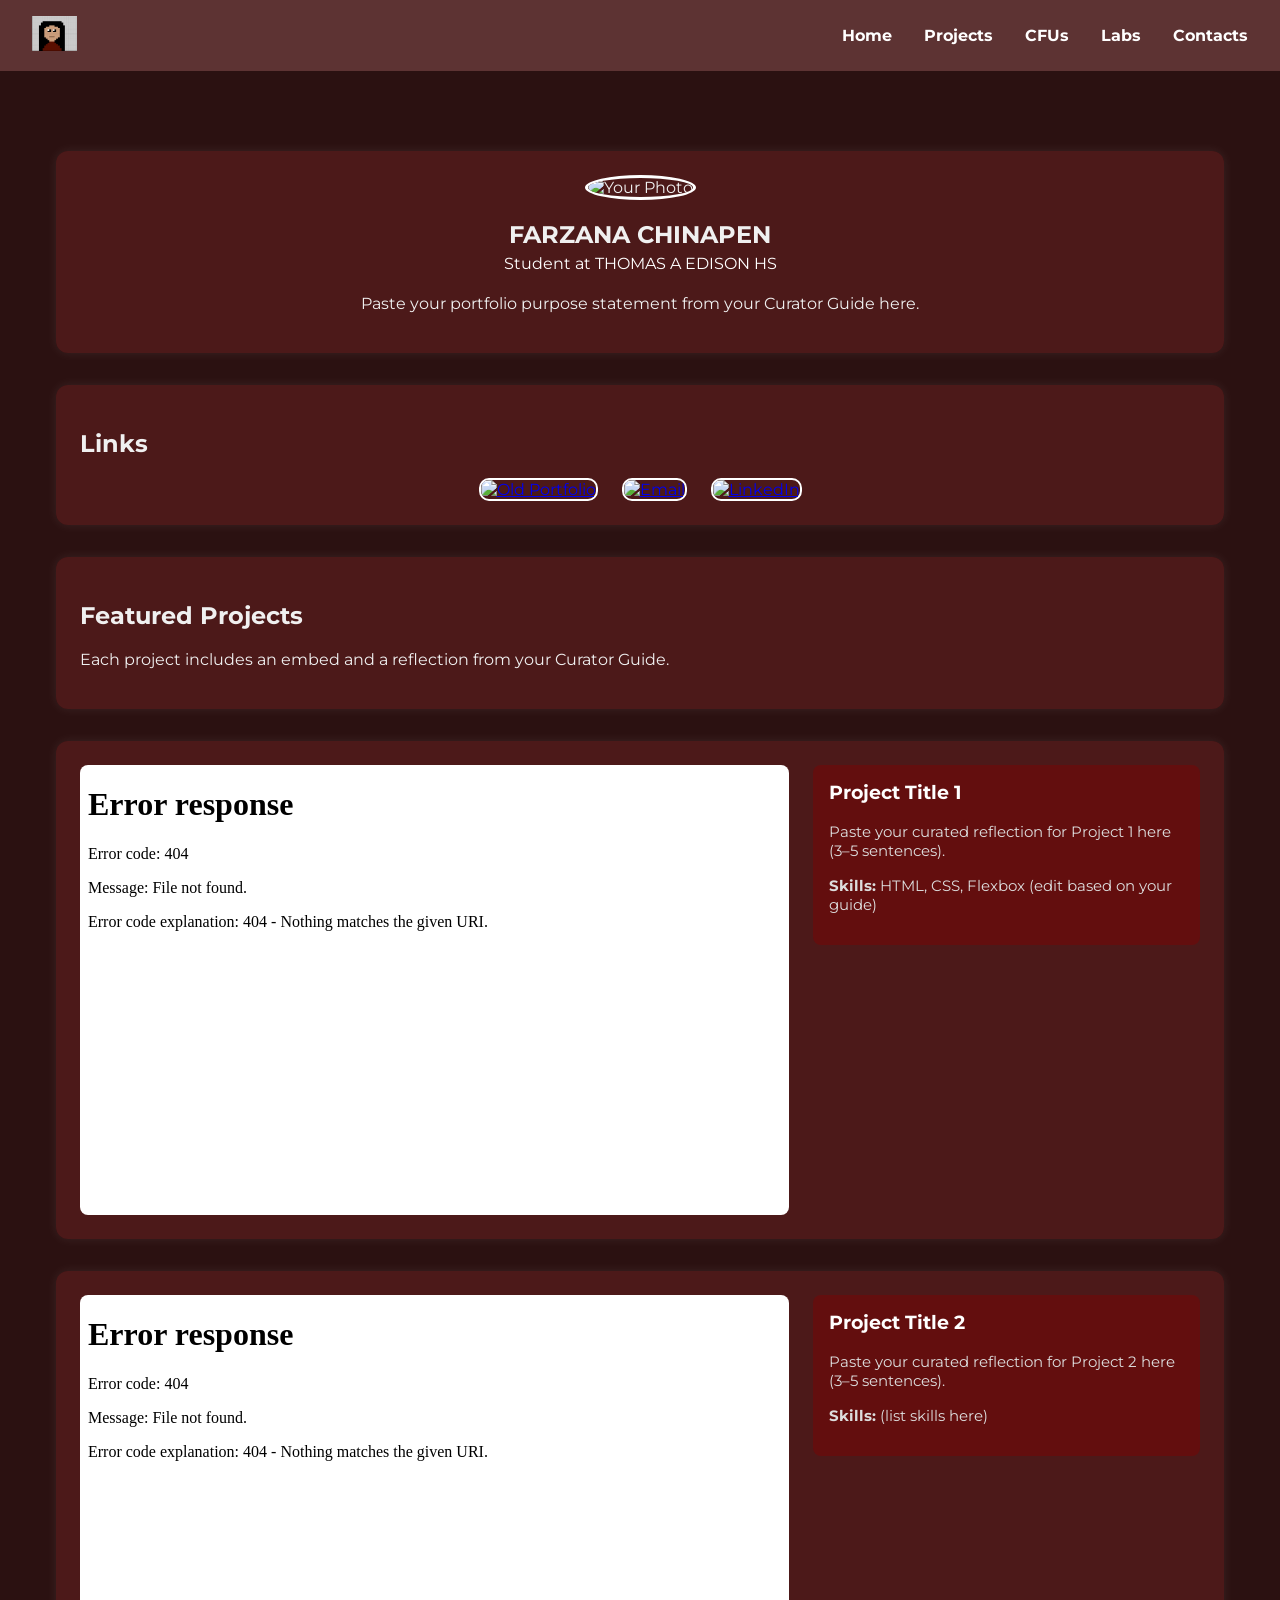
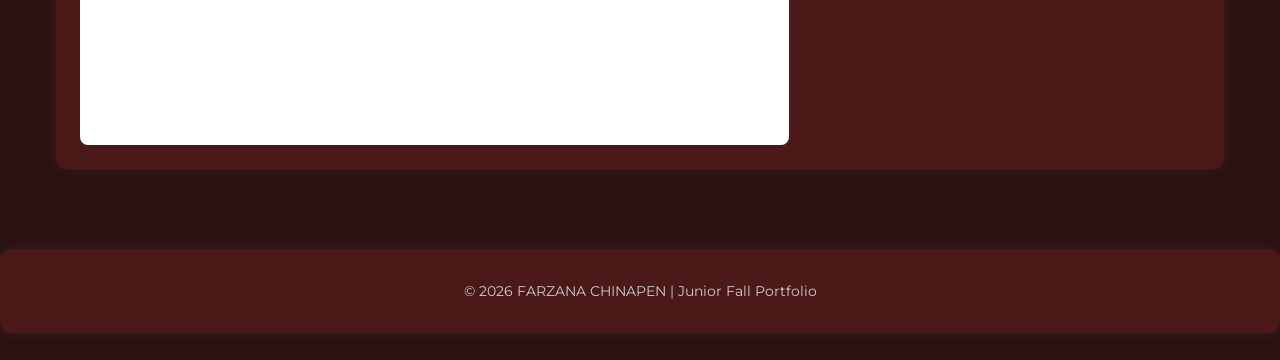
==== index.html @ ddb853b5 "chnaged some stuff" ====
<!DOCTYPE html>
<html lang="en">
<head>
  <meta charset="UTF-8" />
  <meta name="viewport" content="width=device-width, initial-scale=1.0" />

  <!-- Update these (from Curator Guide) -->
  <meta name="description" content="Junior Fall Portfolio for FARZANA CHINAPEN" />
  <meta name="keywords" content="portfolio, junior, projects, programming, web development" />
  <meta name="author" content="FARZANA CHINAPEN" />


  <title>FARZANA CHINAPEN | Junior Fall Portfolio</title>

  <!-- Main stylesheet -->
  <link rel="stylesheet" href="style.css" />

  <!-- Optional favicon (put your icon file in the same folder) -->
  <link rel="icon" type="image/x-icon" href="favicon.png" />

  <!-- Optional fonts (only keep if your CSS uses them) -->
  <link rel="preconnect" href="https://fonts.googleapis.com" />
  <link rel="preconnect" href="https://fonts.gstatic.com" crossorigin />
  <link href="https://fonts.googleapis.com/css2?family=Montserrat:wght@300;400;700&display=swap" rel="stylesheet" />
</head>

<body>

  <!-- NAVBAR -->
  <header>
    <nav class="navbar">
      <div class="navbar-left">
        <!-- Replace logo.png with your own image file -->
        <img src="favicon.png" alt="Logo" />
      </div>

      <ul class="navbar-right">
        <li><a href="index.html">Home</a></li>
        <li><a href="projects.html">Projects</a></li>
        <li><a href="cfus.html">CFUs</a></li>
        <li><a href="labs.html">Labs</a></li>
        <li><a href="contact.html">Contacts</a></li>
      </ul>
    </nav>
  </header>

  <!-- MAIN CONTENT -->
  <main class="home-card">

    <!-- ABOUT / BIO CARD -->
    <section class="resource-card">
      <div class="bio">
        <div class="bio-pic">
          <!-- Replace profile.jpg with your own image file -->
          <img src="profile.jpg" alt="Your Photo" />
        </div>

        <div class="bio-text">
          <h1>FARZANA CHINAPEN</h1>
          <h4>Student at THOMAS A EDISON HS</h4>
          <p>
            Paste your portfolio purpose statement from your Curator Guide here.
          </p>
        </div>
      </div>
    </section>

    <!-- QUICK LINKS CARD (optional) -->
    <section class="resource-card">
      <h2>Links</h2>

      <div class="skill-images">
        <!-- Old portfolio -->
        <a href="https://thomas-a-edison-cte-hs.github.io/farzanac/" target="_blank" rel="noopener">
          <div class="picture">
            <img class="link-pic" src="old_portfolio_icon.png" alt="Old Portfolio" />
          </div>
        </a>

        <!-- Email -->
        <a href="mailto:YOUR_EMAIL" target="_blank" rel="noopener">
          <div class="picture">
            <img class="link-pic" src="email_icon.png" alt="Email" />
          </div>
        </a>

        <!-- LinkedIn (or other) -->
        <a href="PASTE-LINKEDIN-OR-OTHER" target="_blank" rel="noopener">
          <div class="picture">
            <img class="link-pic" src="linkedin_icon.png" alt="LinkedIn" />
          </div>
        </a>
      </div>
    </section>

    <!-- PROJECTS SECTION (repeatable blocks) -->
    <section class="resource-card">
      <h2>Featured Projects</h2>
      <p>Each project includes an embed and a reflection from your Curator Guide.</p>
    </section>

    <!-- PROJECT 1 -->
    <section class="resource-card">
      <div class="project">
        <iframe src="PASTE-PROJECT-LINK-1" title="Project 1"></iframe>

        <div class="reflection">
          <h3>Project Title 1</h3>
          <p>
            Paste your curated reflection for Project 1 here (3–5 sentences).
          </p>
          <p><strong>Skills:</strong> HTML, CSS, Flexbox (edit based on your guide)</p>
        </div>
      </div>
    </section>

    <!-- PROJECT 2 -->
    <section class="resource-card">
      <div class="project">
        <iframe src="PASTE-PROJECT-LINK-2" title="Project 2"></iframe>

        <div class="reflection">
          <h3>Project Title 2</h3>
          <p>
            Paste your curated reflection for Project 2 here (3–5 sentences).
          </p>
          <p><strong>Skills:</strong> (list skills here)</p>
        </div>
      </div>
    </section>

    <!-- Add more projects by copying PROJECT blocks -->

  </main>

  <!-- FOOTER -->
  <footer class="resource-card">
    <p>© <span id="year"></span> FARZANA CHINAPEN | Junior Fall Portfolio</p>
  </footer>

  <script>
    // Auto-updates the year in the footer
    document.getElementById("year").textContent = new Date().getFullYear();
  </script>

</body>
</html>
---- style.css ----
/* =========================
   GLOBAL / RESET....
========================= */
* {
  box-sizing: border-box;
}

body {
  margin: 0;
  font-family: 'Montserrat', Arial, sans-serif;
  background-color: #2b1111;
  color: #f0f0f0;
  background-image: url("starry_sun.jpg");
  background-size: cover;
  background-repeat: repeat-y;
  background-attachment: fixed;
}

/* =========================
   NAVBAR
========================= */
.navbar {
  background-color: #5d3333;
  padding: 1em 2em;
  display: flex;
  justify-content: space-between;
  align-items: center;
}

.navbar-left img {
  height: 35px;
}

.navbar-right {
  list-style: none;
  display: flex;
  gap: 2em;
  margin: 0;
  padding: 0;
}

.navbar-right a {
  color: white;
  text-decoration: none;
  font-weight: bold;
}

.navbar-right a:hover {
  color: #aa6b6b;
}

/* =========================
   PAGE LAYOUT
========================= */
.home-card {
  max-width: 1200px;
  margin: 2em auto;
  padding: 1em;
}

/* =========================
   CARDS
========================= */
.resource-card {
  background-color: rgba(79, 26, 26, 0.95);
  margin: 2em auto;
  padding: 1.5em;
  border-radius: 12px;
  box-shadow: 0 0 12px rgba(255, 255, 255, 0.08);
}

/* =========================
   BIO SECTION
========================= */
.bio {
  display: flex;
  flex-direction: column;
  align-items: center;
  text-align: center;
}

.bio-pic img {
  width: 150px;
  height: 150px;
  border-radius: 50%;
  border: 3px solid #ffffff;
  object-fit: cover;
}

.bio-text h1 {
  margin-bottom: 0.2em;
}

.bio-text h4 {
  margin-top: 0;
  font-weight: normal;
  color: #ffffff;
}

/* =========================
   PROJECT LAYOUT
========================= */
.project {
  display: flex;
  gap: 1.5em;
  align-items: flex-start;
}

.project iframe {
  flex: 2;
  min-width: 320px;
  height: 450px;
  border: none;
  background-color: white;
  border-radius: 8px;
}

.reflection {
  flex: 1;
  background-color: rgba(126, 0, 0, 0.45);
  padding: 1em;
  border-radius: 8px;
}

.reflection h3 {
  margin-top: 0;
  color: #ffffff;
}

.reflection p {
  font-size: 0.95em;
  color: #dddddd;
}

/* =========================
   LINKS / ICONS
========================= */
.skill-images {
  display: flex;
  justify-content: center;
  gap: 1.5em;
  margin-top: 1em;
}

.picture {
  transition: transform 0.2s ease;
}

.picture:hover {
  transform: scale(1.05);
}

.link-pic {
  height: 80px;
  width: 80px;
  border-radius: 10px;
  border: 2px solid white;
  object-fit: cover;
}

/* =========================
   FOOTER
========================= */
footer {
  text-align: center;
  font-size: 0.85em;
  color: #cccccc;
}

/* =========================
   RESPONSIVE
========================= */
@media (max-width: 900px) {
  .project {
    flex-direction: column;
  }

  .project iframe {
    width: 100%;
    min-width: 0;
    height: 350px;
  }
}

@media (max-width: 600px) {
  .navbar {
    flex-direction: column;
    gap: 1em;
  }

  .navbar-right {
    flex-wrap: wrap;
    justify-content: center;
  }
}
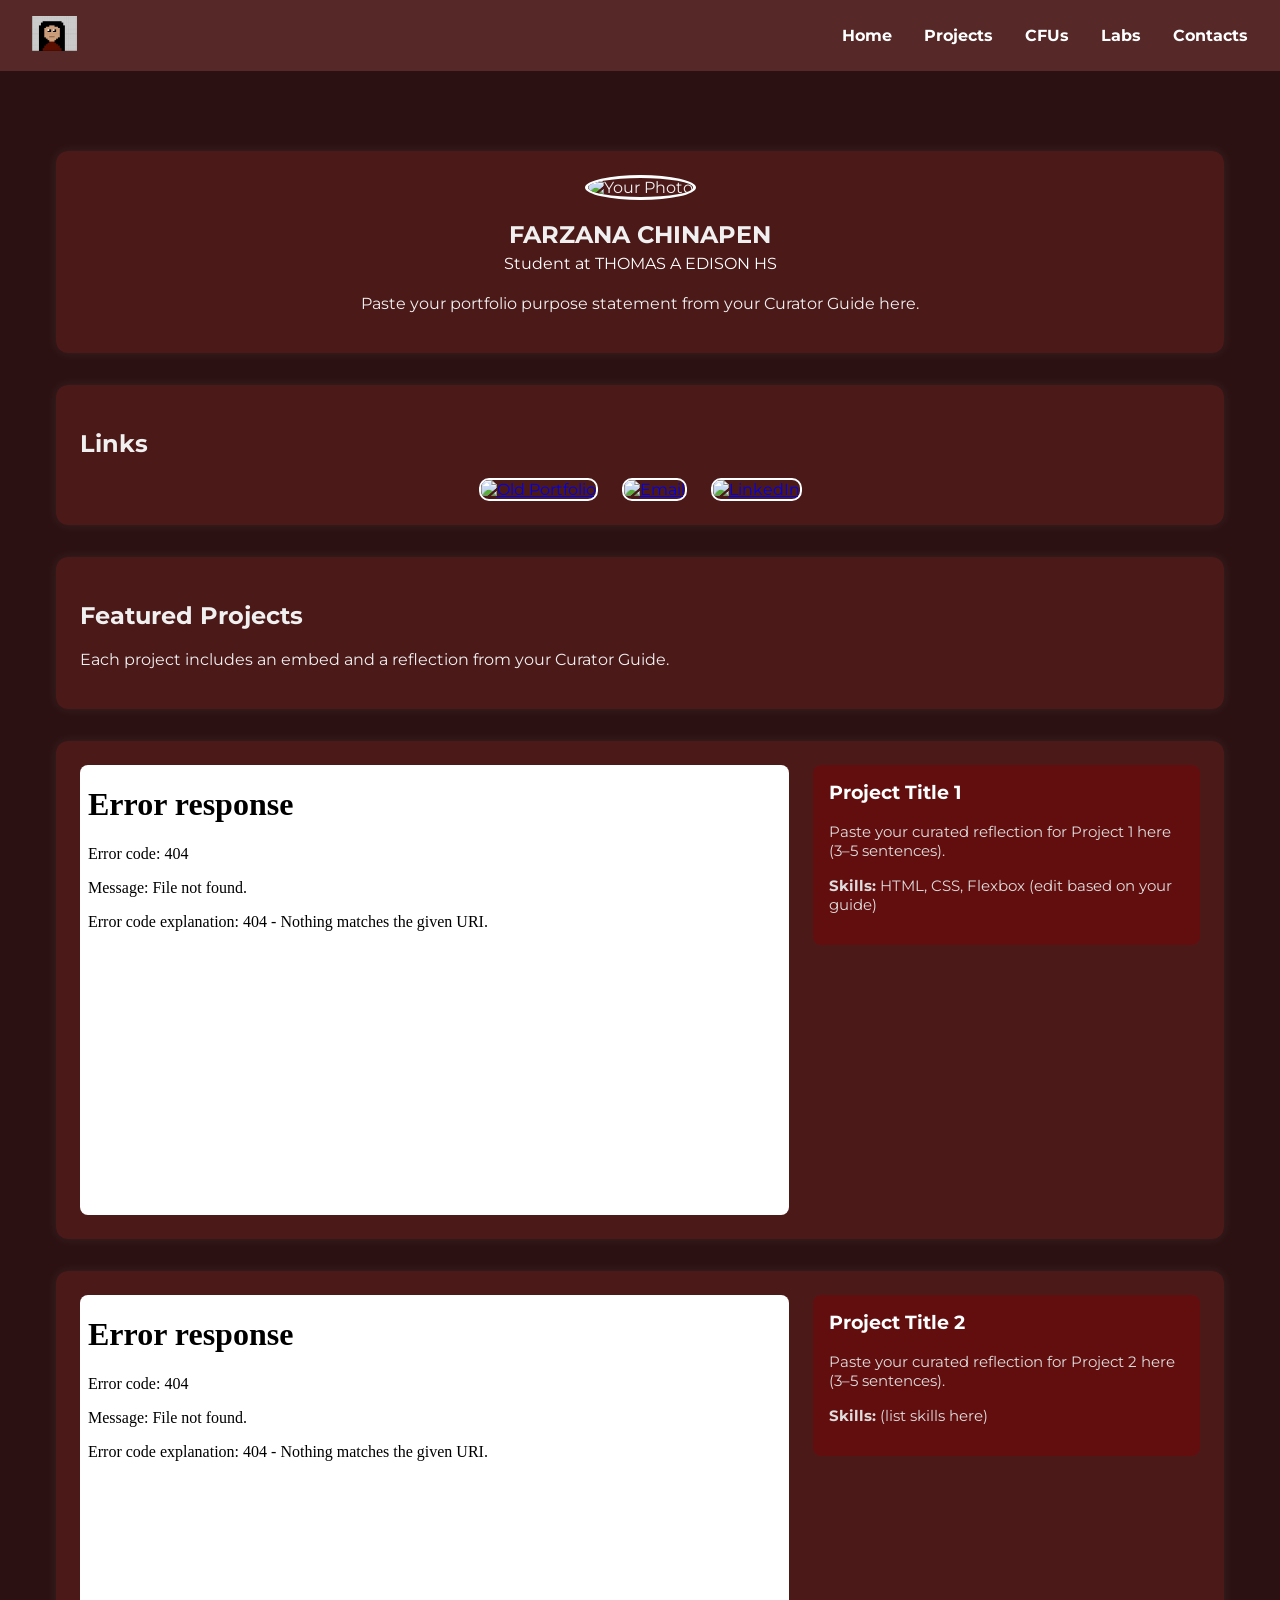
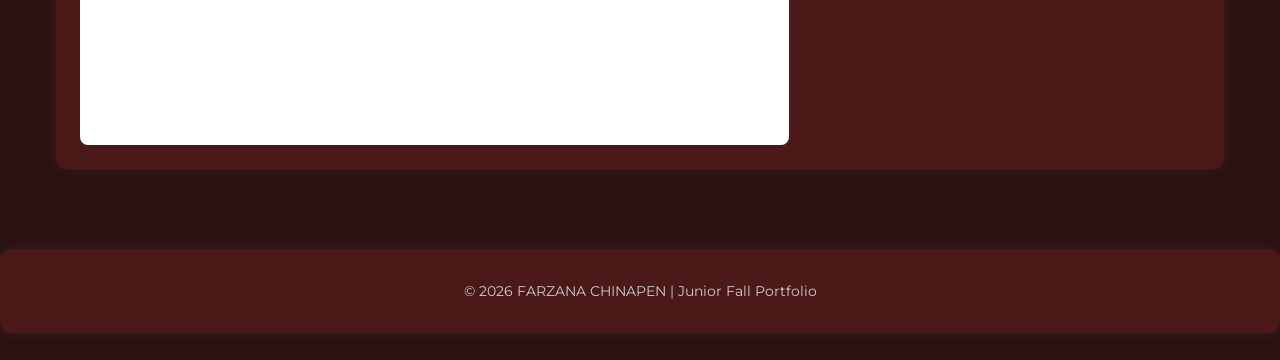
==== commit e777349d: "took off a image" ====
--- a/index.html
+++ b/index.html
@@ -73,7 +73,7 @@
         <!-- Old portfolio -->
         <a href="https://thomas-a-edison-cte-hs.github.io/farzanac/" target="_blank" rel="noopener">
           <div class="picture">
-            <img class="link-pic" src="old_portfolio_icon.png" alt="Old Portfolio" />
+            <img class="link-pic" alt="Old Portfolio" />
           </div>
         </a>
 
--- a/style.css
+++ b/style.css
@@ -20,7 +20,7 @@
    NAVBAR
 ========================= */
 .navbar {
-  background-color: #5d3333;
+  background-color: #562828;
   padding: 1em 2em;
   display: flex;
   justify-content: space-between;
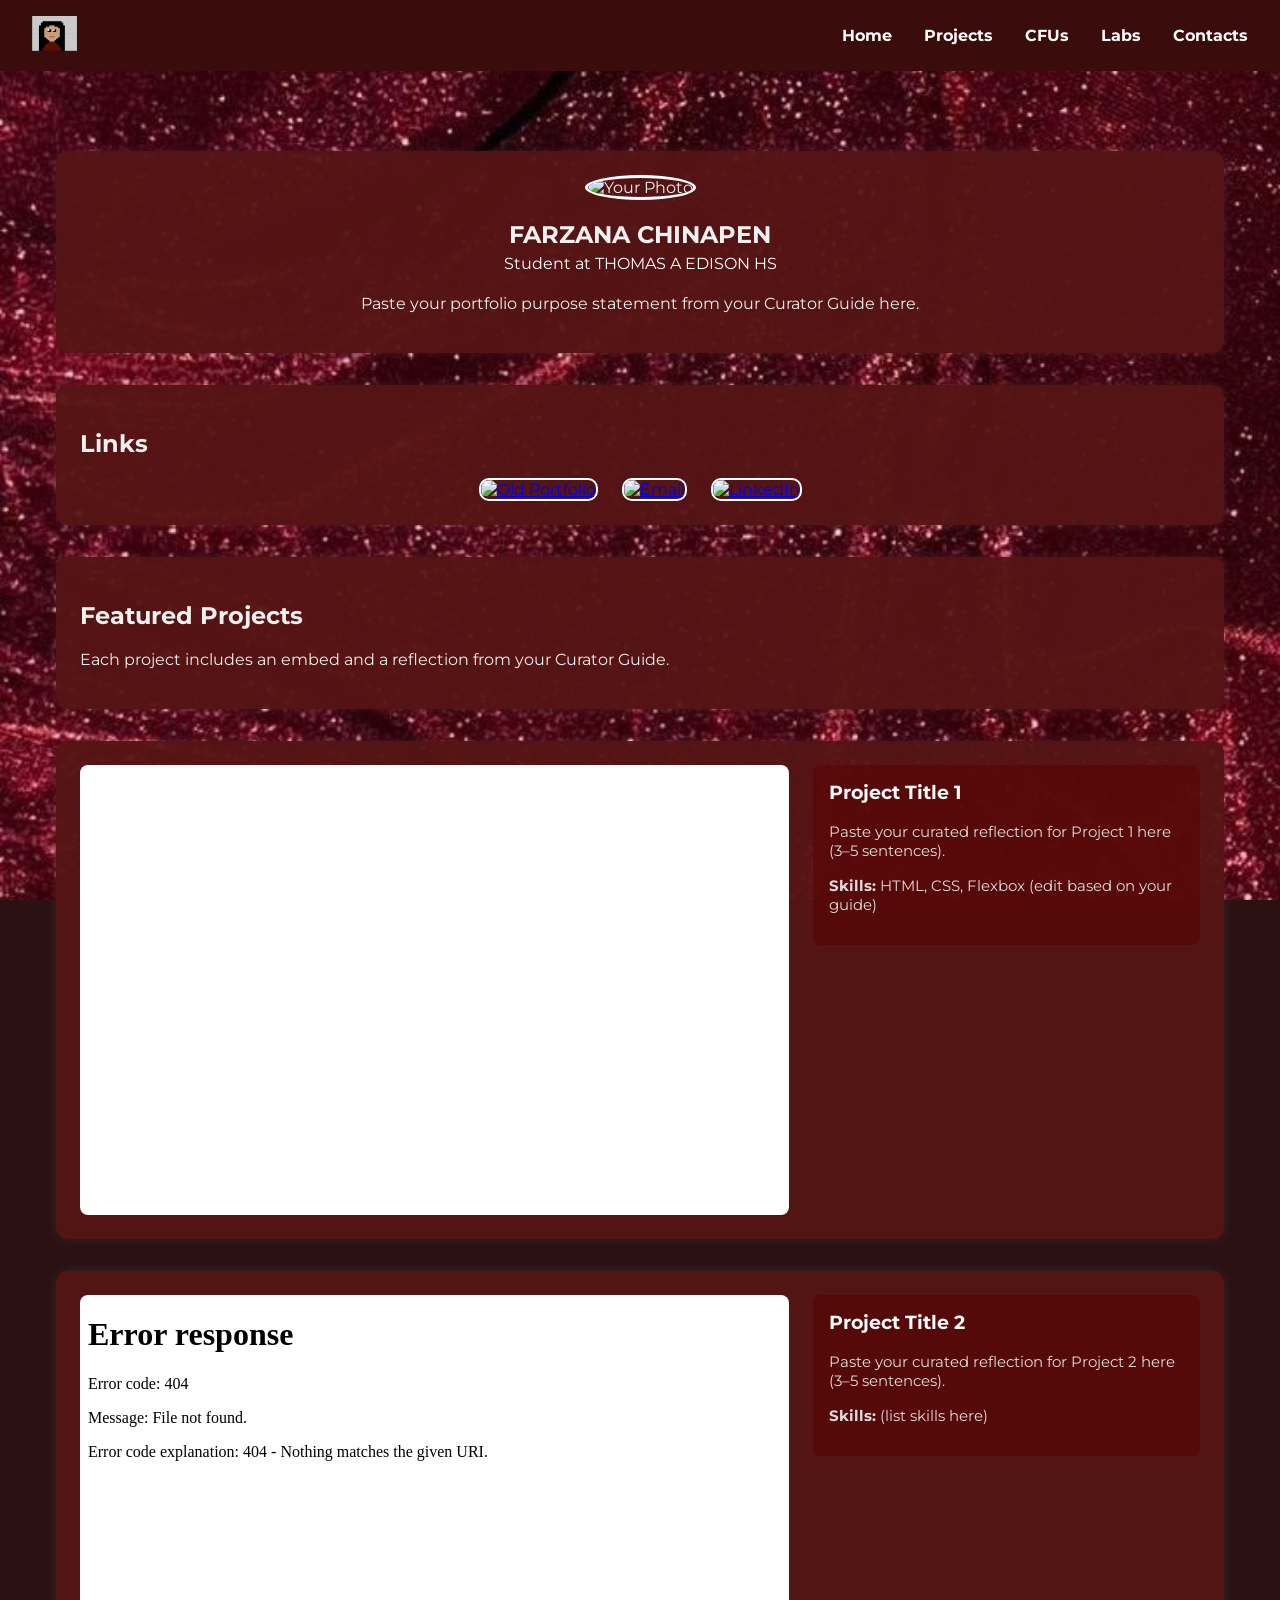
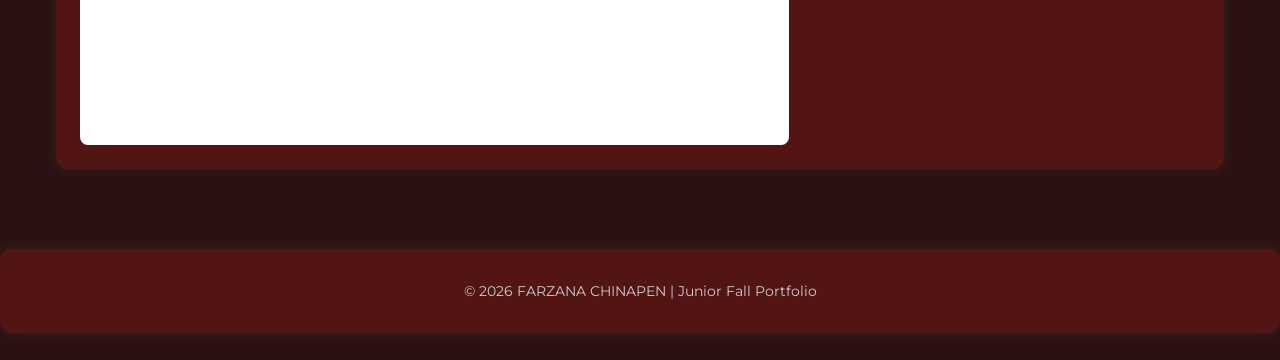
==== commit d5fe40e2: "added my first project's link" ====
--- a/index.html
+++ b/index.html
@@ -102,7 +102,7 @@
     <!-- PROJECT 1 -->
     <section class="resource-card">
       <div class="project">
-        <iframe src="PASTE-PROJECT-LINK-1" title="Project 1"></iframe>
+        <iframe src="https://py3.codeskulptor.org/#user310_yk8yS16RvN_4.py" title="Project 1"></iframe>
 
         <div class="reflection">
           <h3>Project Title 1</h3>
--- a/style.css
+++ b/style.css
@@ -10,7 +10,7 @@
   font-family: 'Montserrat', Arial, sans-serif;
   background-color: #2b1111;
   color: #f0f0f0;
-  background-image: url("starry_sun.jpg");
+  background-image: url("Glittery\ Red\ Dress.jpeg");
   background-size: cover;
   background-repeat: repeat-y;
   background-attachment: fixed;
@@ -20,7 +20,7 @@
    NAVBAR
 ========================= */
 .navbar {
-  background-color: #562828;
+  background-color: #3b0c0c;
   padding: 1em 2em;
   display: flex;
   justify-content: space-between;
@@ -62,7 +62,7 @@
    CARDS
 ========================= */
 .resource-card {
-  background-color: rgba(79, 26, 26, 0.95);
+  background-color: rgba(86, 21, 21, 0.95);
   margin: 2em auto;
   padding: 1.5em;
   border-radius: 12px;
@@ -117,7 +117,7 @@
 
 .reflection {
   flex: 1;
-  background-color: rgba(126, 0, 0, 0.45);
+  background-color: rgba(90, 3, 3, 0.569);
   padding: 1em;
   border-radius: 8px;
 }
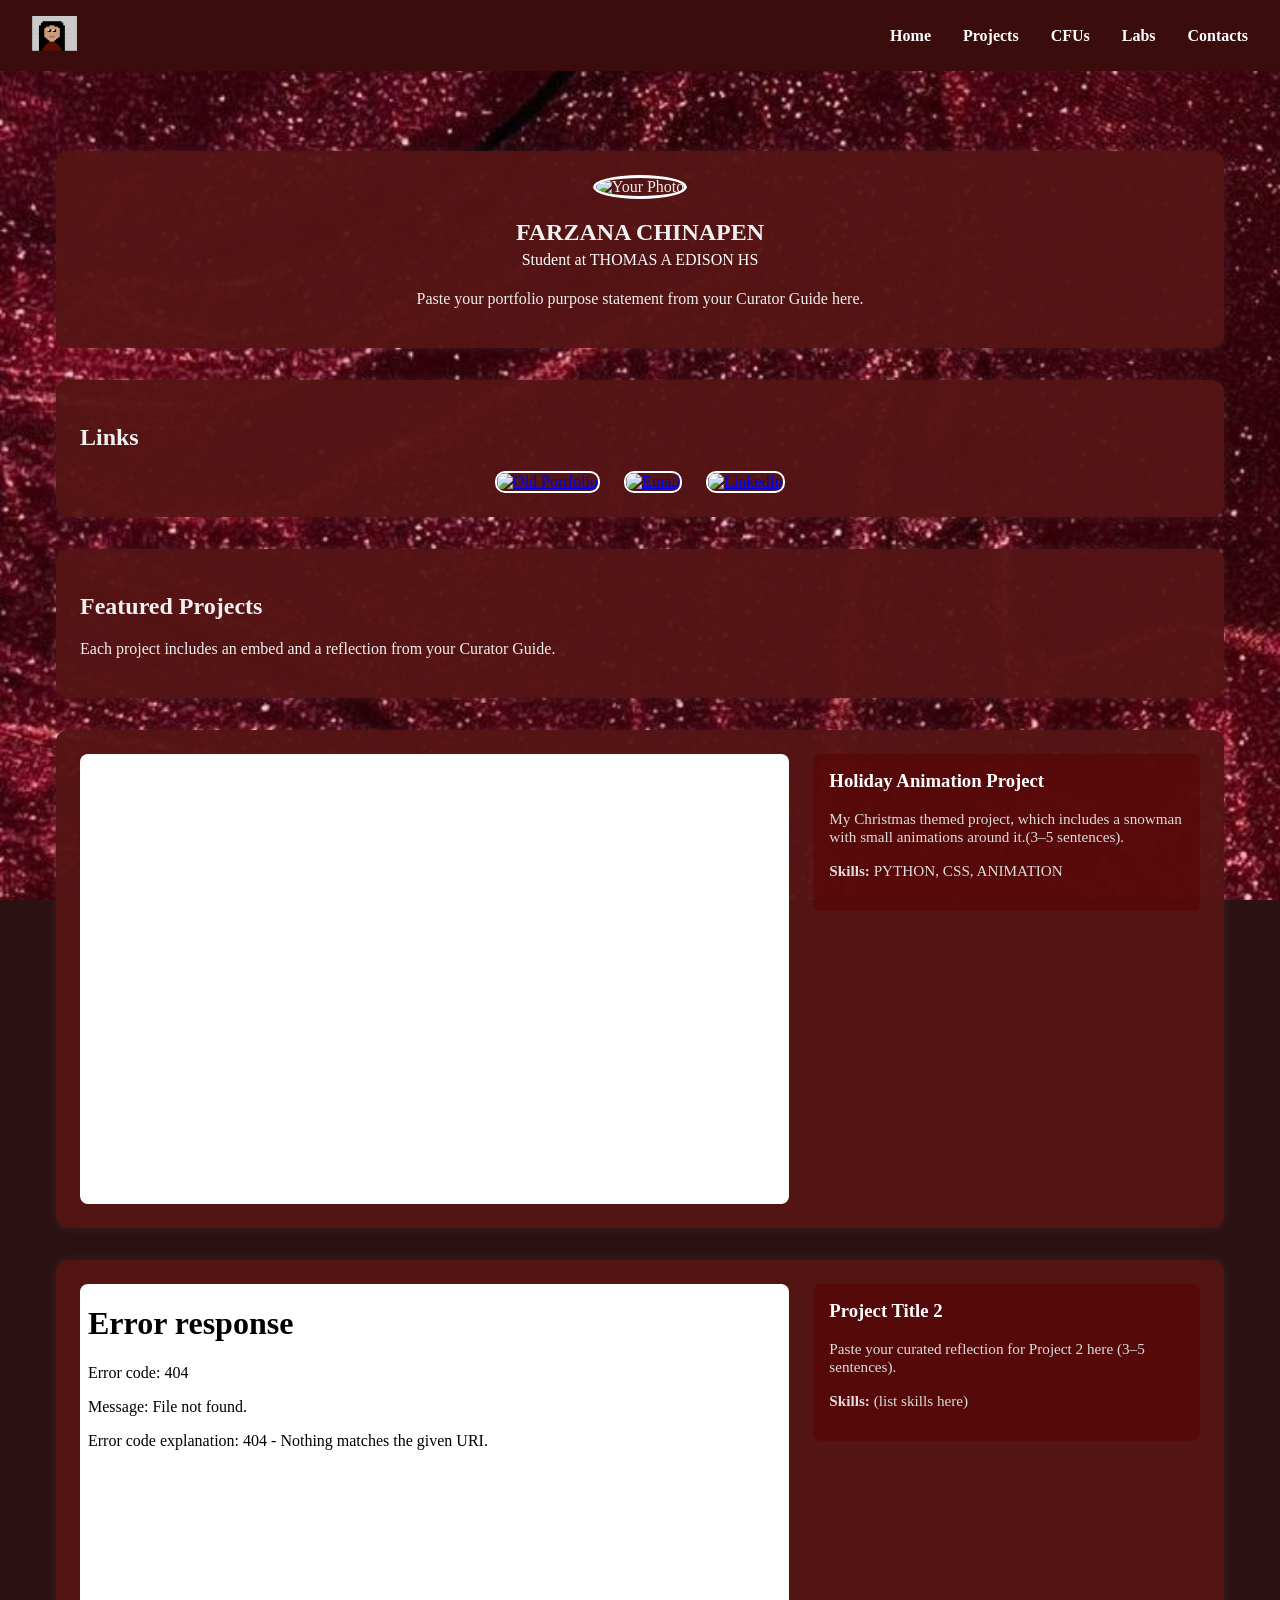
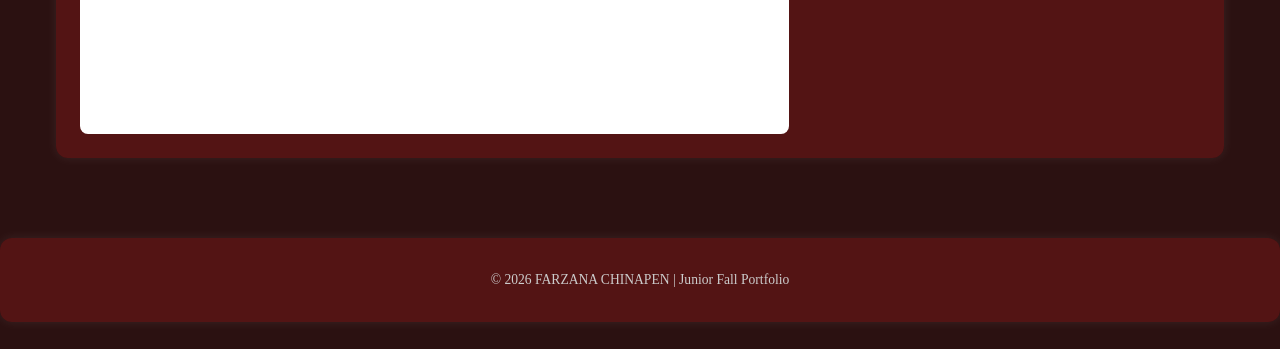
==== commit 16208627: "project 1 done" ====
--- a/index.html
+++ b/index.html
@@ -105,11 +105,11 @@
         <iframe src="https://py3.codeskulptor.org/#user310_yk8yS16RvN_4.py" title="Project 1"></iframe>
 
         <div class="reflection">
-          <h3>Project Title 1</h3>
+          <h3>Holiday Animation Project</h3>
           <p>
-            Paste your curated reflection for Project 1 here (3–5 sentences).
+            My Christmas themed project, which includes a snowman with small animations around it.(3–5 sentences).
           </p>
-          <p><strong>Skills:</strong> HTML, CSS, Flexbox (edit based on your guide)</p>
+          <p><strong>Skills:</strong> PYTHON, CSS, ANIMATION </p>
         </div>
       </div>
     </section>
--- a/style.css
+++ b/style.css
@@ -7,7 +7,7 @@
 
 body {
   margin: 0;
-  font-family: 'Montserrat', Arial, sans-serif;
+  font-family:fantasy;
   background-color: #2b1111;
   color: #f0f0f0;
   background-image: url("Glittery\ Red\ Dress.jpeg");
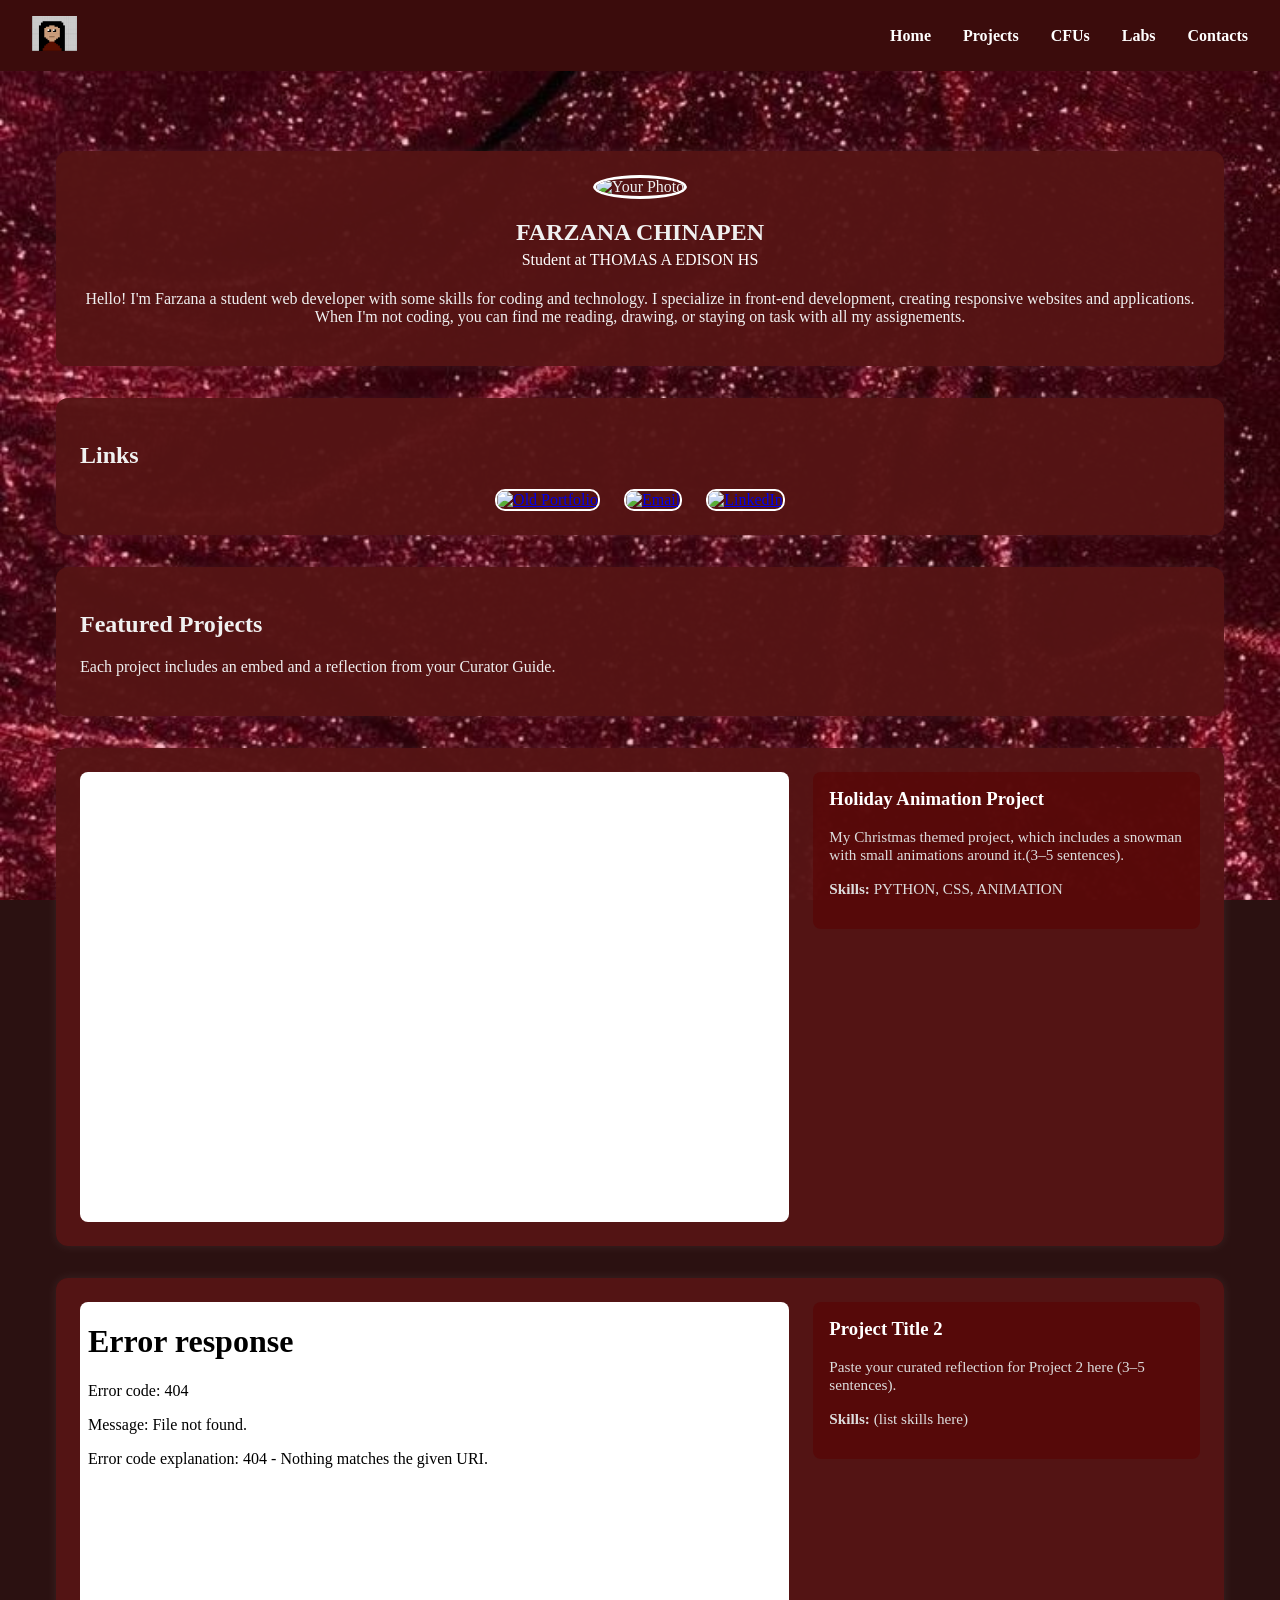
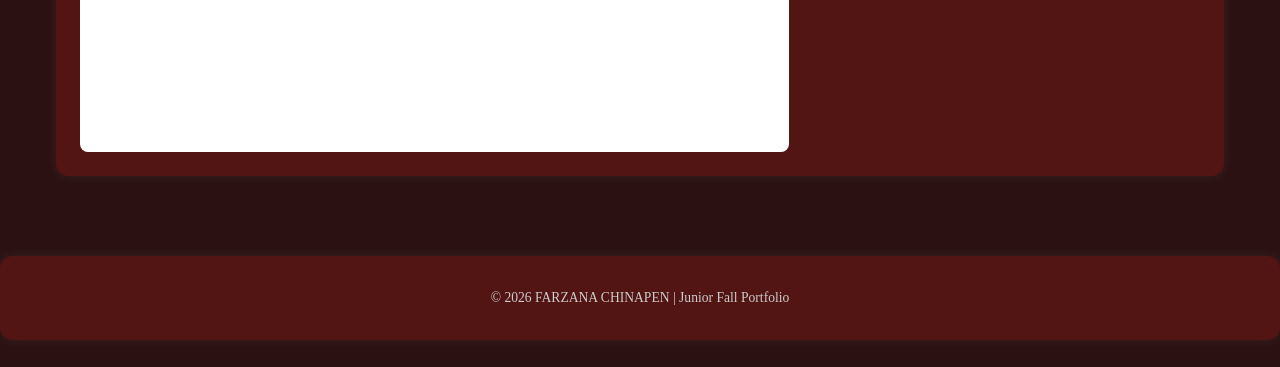
==== commit e03d5982: "commit wtv" ====
--- a/index.html
+++ b/index.html
@@ -59,7 +59,7 @@
           <h1>FARZANA CHINAPEN</h1>
           <h4>Student at THOMAS A EDISON HS</h4>
           <p>
-            Paste your portfolio purpose statement from your Curator Guide here.
+            Hello! I'm Farzana a student web developer with some skills for coding and technology. I specialize in front-end development, creating responsive websites and applications. When I'm not coding, you can find me reading, drawing, or staying on task with all my assignements.
           </p>
         </div>
       </div>
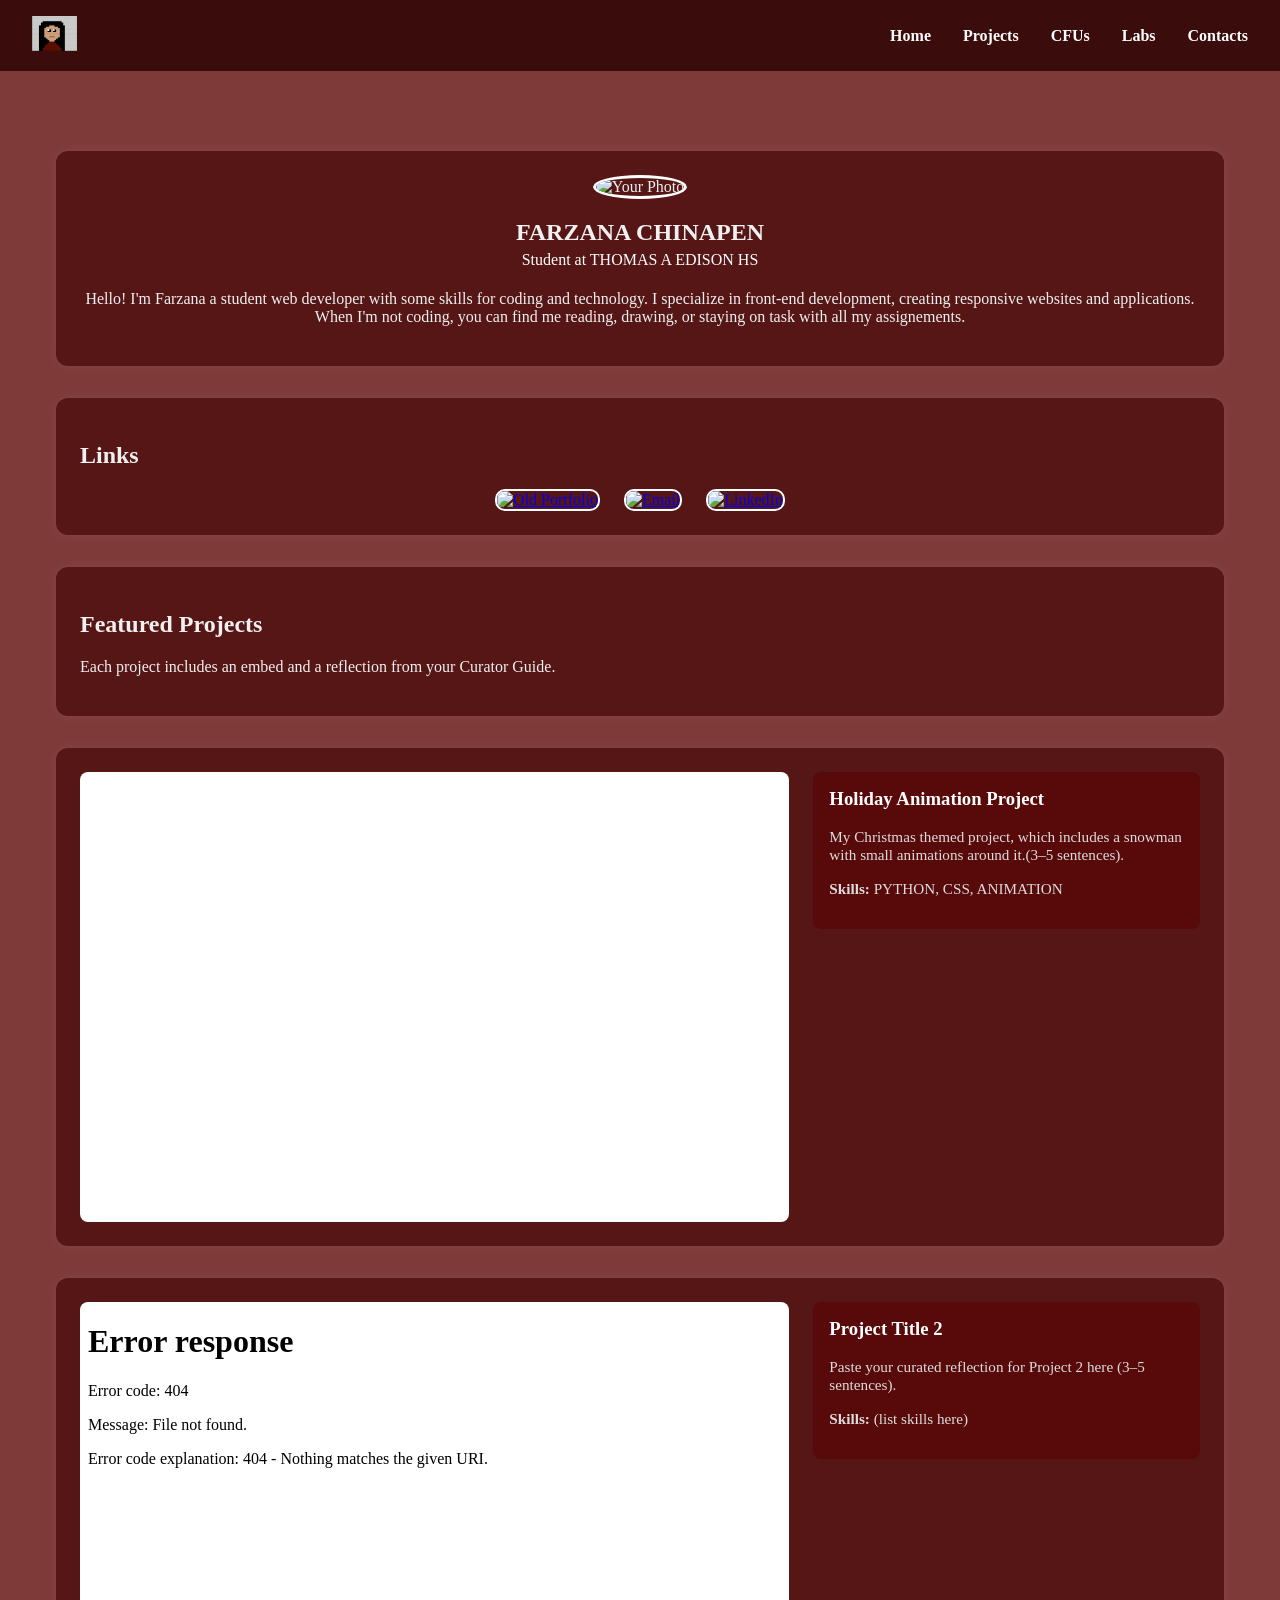
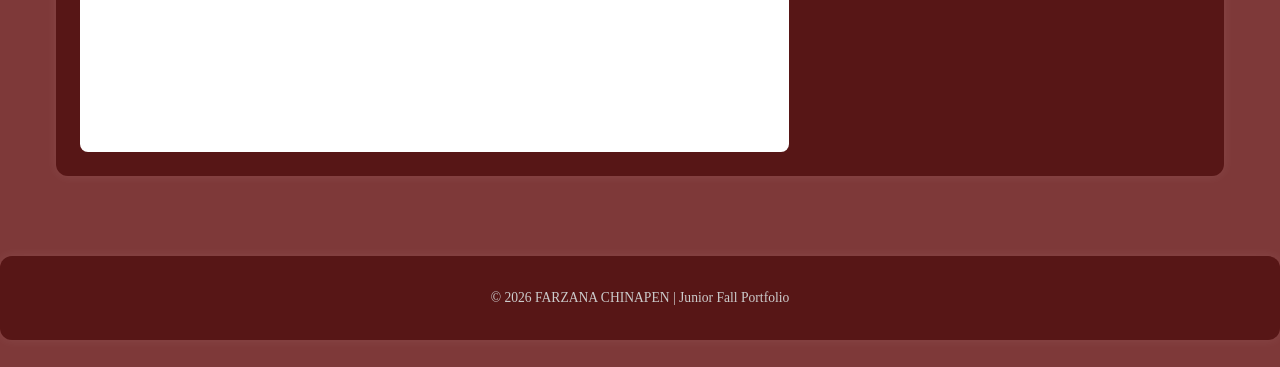
==== commit 83172818: "added email" ====
--- a/index.html
+++ b/index.html
@@ -78,7 +78,7 @@
         </a>
 
         <!-- Email -->
-        <a href="mailto:YOUR_EMAIL" target="_blank" rel="noopener">
+        <a href="mailto:farzanac5@nycstudents.net" target="_blank" rel="noopener">
           <div class="picture">
             <img class="link-pic" src="email_icon.png" alt="Email" />
           </div>
--- a/style.css
+++ b/style.css
@@ -8,9 +8,8 @@
 body {
   margin: 0;
   font-family:fantasy;
-  background-color: #2b1111;
+  background-color: #7e3939;
   color: #f0f0f0;
-  background-image: url("Glittery\ Red\ Dress.jpeg");
   background-size: cover;
   background-repeat: repeat-y;
   background-attachment: fixed;
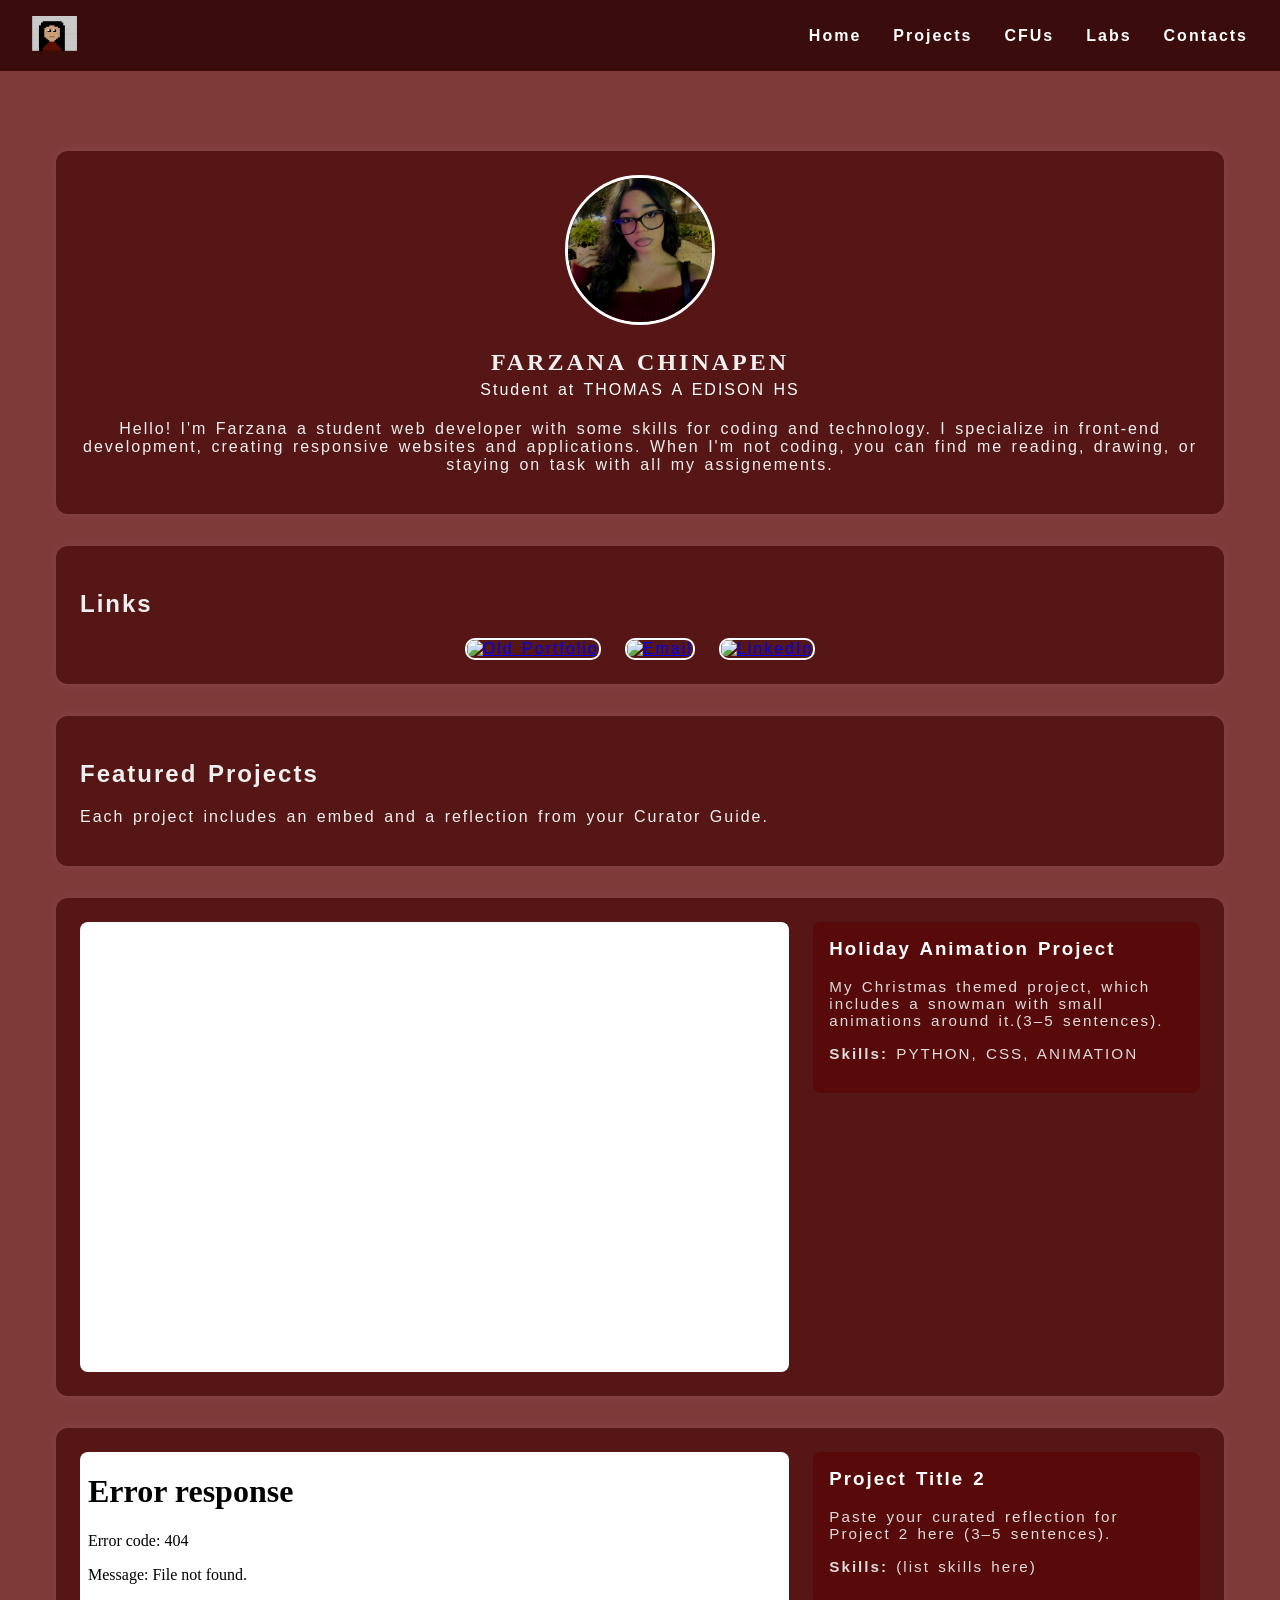
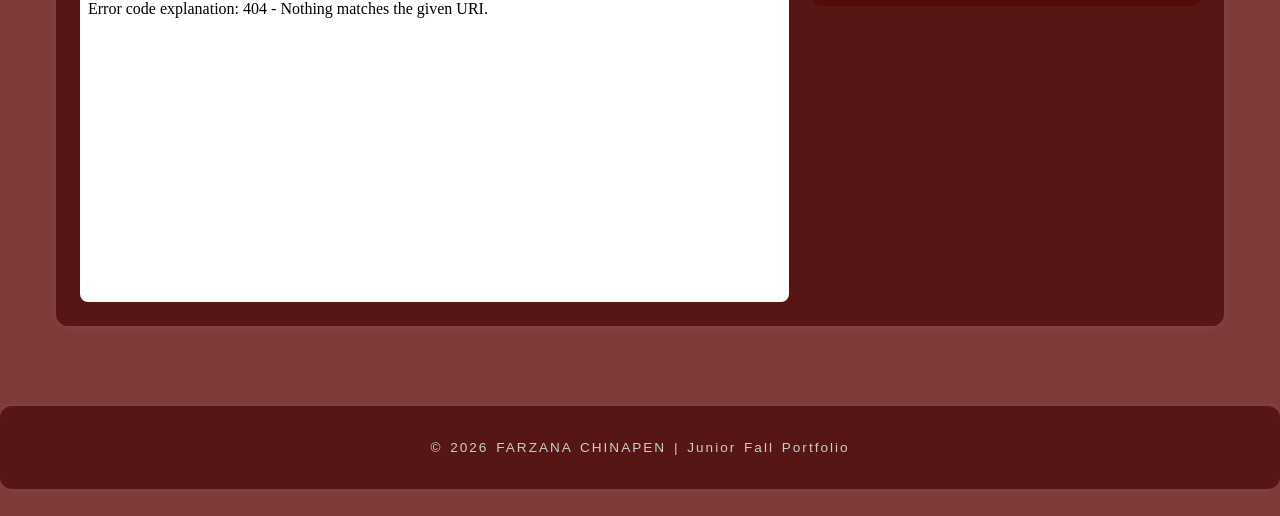
==== commit f917a97f: "please let my photo work" ====
--- a/index.html
+++ b/index.html
@@ -52,7 +52,7 @@
       <div class="bio">
         <div class="bio-pic">
           <!-- Replace profile.jpg with your own image file -->
-          <img src="profile.jpg" alt="Your Photo" />
+          <img src="myphoto.jpeg" alt="Your Photo" />
         </div>
 
         <div class="bio-text">
--- a/style.css
+++ b/style.css
@@ -4,15 +4,21 @@
 * {
   box-sizing: border-box;
 }
+h1 {
+  letter-spacing: 3px;
+  font-family:fantasy;
+}
 
 body {
   margin: 0;
-  font-family:fantasy;
+  font-family:Verdana, Geneva, Tahoma, sans-serif;
   background-color: #7e3939;
   color: #f0f0f0;
   background-size: cover;
   background-repeat: repeat-y;
   background-attachment: fixed;
+  letter-spacing: 2px;
+  word-spacing: 2px;
 }
 
 /* =========================
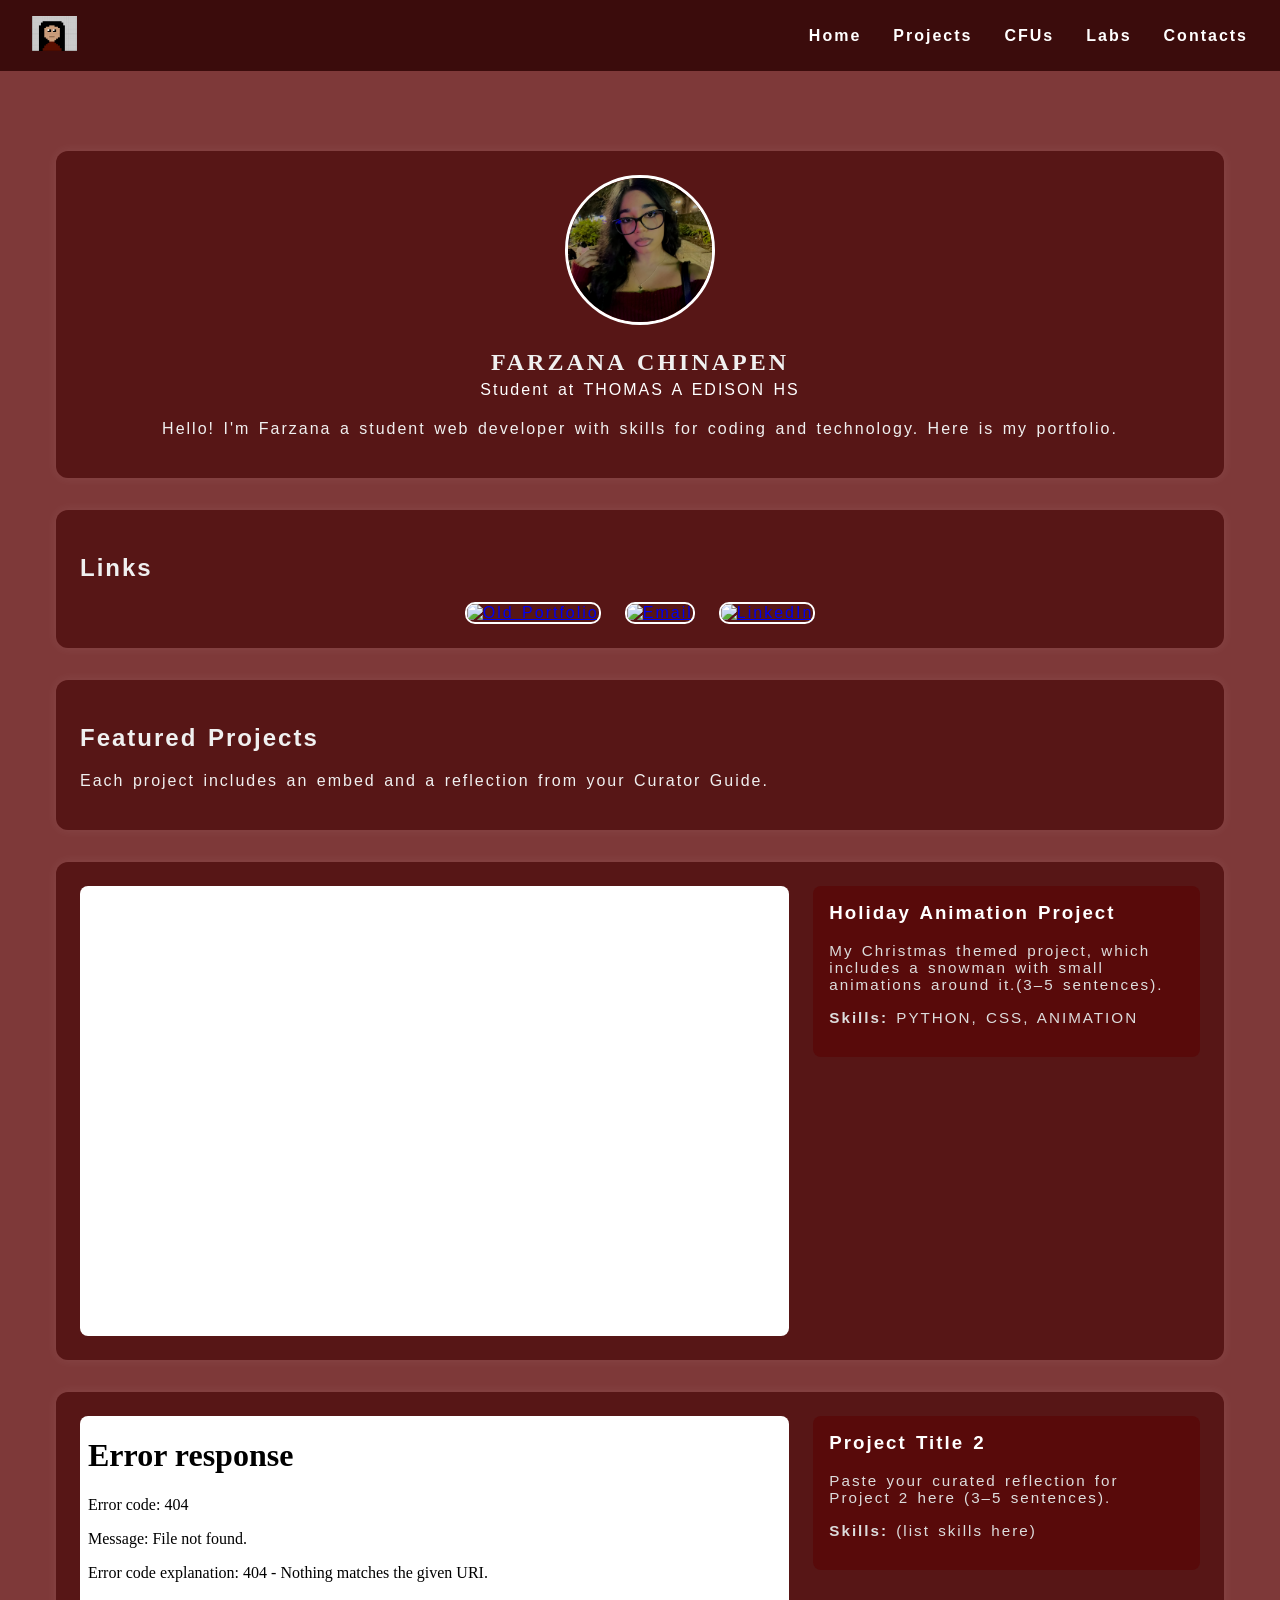
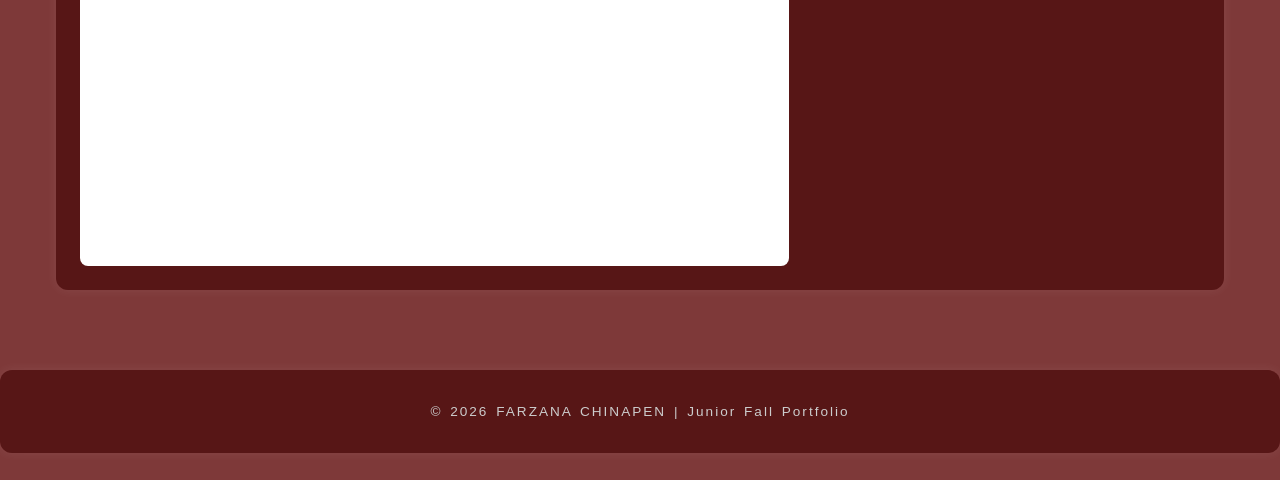
==== commit 58626936: "updated my bio" ====
--- a/index.html
+++ b/index.html
@@ -59,8 +59,7 @@
           <h1>FARZANA CHINAPEN</h1>
           <h4>Student at THOMAS A EDISON HS</h4>
           <p>
-            Hello! I'm Farzana a student web developer with some skills for coding and technology. I specialize in front-end development, creating responsive websites and applications. When I'm not coding, you can find me reading, drawing, or staying on task with all my assignements.
-          </p>
+            Hello! I'm Farzana a student web developer with skills for coding and technology. Here is my portfolio.
         </div>
       </div>
     </section>
